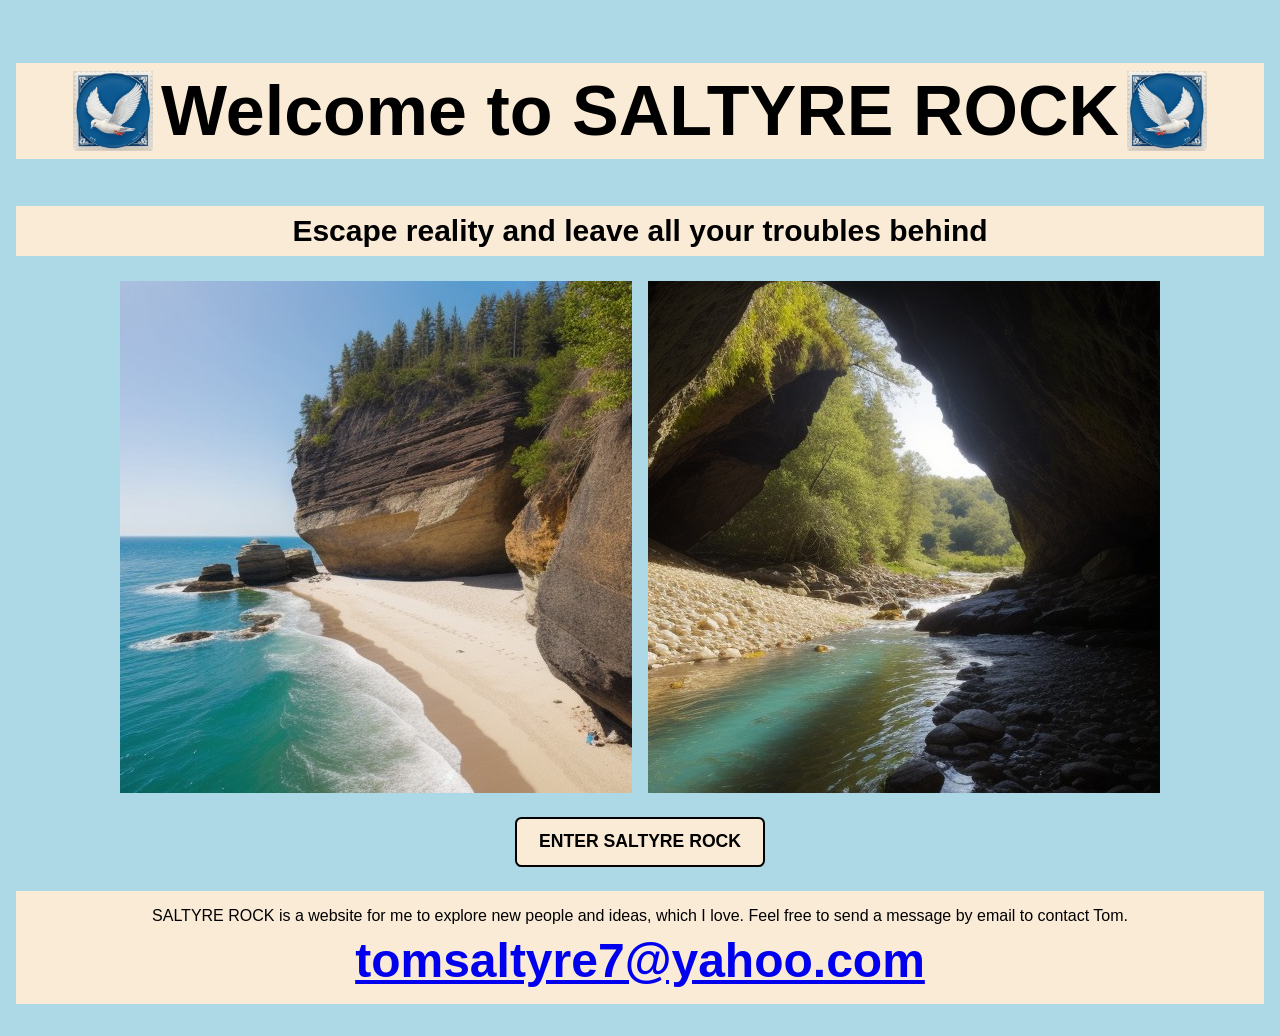
==== index.html @ 9c4746c1 "Add dove favicon to all pages" ====
<!DOCTYPE html>
<html lang="en">
  <head>
    <meta charset="UTF-8">
    <meta name="viewport" content="width=device-width, initial-scale=1.0">
    <title>Welcome to Saltyre Rock</title>
    <link rel="icon" type="image/png" href="favicon.png">
    <link rel="stylesheet" href="style.css">
  </head>
  <body>
    <header>
      <h1>
        <img src="peacedove1left.jpg" alt="Peace dove" width="80" height="80">
        Welcome to SALTYRE ROCK
        <img src="peacedove1.jpg" alt="Peace dove" width="80" height="80">
      </h1>
      <h2>Escape reality and leave all your troubles behind</h2>
    </header>

    <main>
      <div class="beach-photos">
        <img src="beach2.jpg" alt="A beach at Saltyre">
        <img src="beach3.jpg" alt="Another view of the beach at Saltyre">
      </div>

      <div class="enter-link">
        <a class="enter-button" href="saltyre.html">ENTER SALTYRE ROCK</a>
      </div>

      <p>
        SALTYRE ROCK is a website for me to explore new people and ideas, which I love.
        Feel free to send a message by email to contact Tom.<br>
        <a class="email" href="mailto:tomsaltyre7@yahoo.com">tomsaltyre7@yahoo.com</a>
      </p>
    </main>

    <script src="script.js"></script>
  </body>
</html>
---- style.css ----
* {
  box-sizing: border-box;
}

body {
  margin: 0;
  padding: 1rem;
  background-color: lightblue;
  color: #000;
  font-family: "Gill Sans", "Gill Sans MT", Calibri, "Trebuchet MS", sans-serif;
}

body.saltyre-page {
  background-color: lightblue;
}

h1,
h2,
p {
  background-color: antiquewhite;
  text-align: center;
}

h1 {
  display: flex;
  flex-wrap: wrap;
  align-items: center;
  justify-content: center;
  gap: 0.5rem;
  padding: 0.5rem;
  font-family: "Trebuchet MS", "Lucida Sans Unicode", "Lucida Grande",
    "Lucida Sans", Arial, sans-serif;
  font-size: clamp(1.5rem, 7vw, 4.375rem);
}

h1 img {
  flex: 0 0 auto;
  width: clamp(2.5rem, 8vw, 5rem);
  height: auto;
}

h2 {
  padding: 0.5rem;
  font-size: clamp(1.125rem, 4vw, 1.875rem);
}

.island-description {
  width: fit-content;
  max-width: 100%;
  margin: 0.75rem auto;
  padding: 0.5rem 1rem;
  background-color: antiquewhite;
  font-size: clamp(0.95rem, 2.5vw, 1.125rem);
  line-height: 1.4;
  overflow-wrap: anywhere;
}

.castle-image {
  display: block;
  max-width: 100%;
  height: auto;
  margin: 1rem auto;
  padding: 0.5rem;
  border: 8px solid #4986e7;
  animation: castle-frame-colors 8s ease-in-out infinite alternate;
}

@keyframes castle-frame-colors {
  0% {
    border-color: #2589e8;
    box-shadow: 0 0 12px #2589e8;
  }
  50% {
    border-color: #7654d6;
    box-shadow: 0 0 18px #7654d6;
  }
  100% {
    border-color: #b05ce6;
    box-shadow: 0 0 12px #b05ce6;
  }
}

@media (prefers-reduced-motion: reduce) {
  .castle-image,
  .map-page-image {
    animation: none;
    border-color: #7654d6;
    box-shadow: 0 0 12px #7654d6;
  }
}

.beach-photos {
  display: flex;
  flex-wrap: wrap;
  justify-content: center;
  gap: 1rem;
}

.beach-photos img {
  display: block;
  max-width: 100%;
  height: auto;
}

.enter-link {
  margin: 1.5rem 0;
  text-align: center;
}

.enter-button {
  display: inline-block;
  padding: 0.8rem 1.4rem;
  border: 2px solid #000;
  border-radius: 0.4rem;
  background-color: antiquewhite;
  color: #000;
  font-family: inherit;
  font-size: 1.1rem;
  font-weight: bold;
  text-decoration: none;
}

.enter-button:hover,
.enter-button:focus-visible {
  background-color: #fff;
  text-decoration: underline;
}

p {
  padding: 1rem;
}

a.email {
  display: inline-block;
  margin-top: 0.5rem;
  font-size: clamp(1.5rem, 5vw, 3rem);
  font-weight: bold;
  overflow-wrap: anywhere;
}

.map-address {
  display: block;
  width: fit-content;
  max-width: 100%;
  margin: 0.75rem auto 0;
  padding: 0.6rem;
  color: #000;
  background: transparent;
  font-size: clamp(0.8rem, 1.5vw, 1rem);
  font-style: normal;
  line-height: 1.5;
  text-align: center;
  overflow-wrap: anywhere;
}

.address-map-layout {
  display: flex;
  justify-content: center;
  width: 100%;
  margin: 0 auto;
}

.map-page-image-area {
  width: min(100%, 55rem);
  margin: 0 auto;
}

.map-page-image {
  display: block;
  width: 100%;
  max-width: 100%;
  max-height: 75vh;
  height: auto;
  margin: 0 auto;
  padding: 0.35rem;
  border: 6px solid #4986e7;
  object-fit: contain;
  animation: castle-frame-colors 8s ease-in-out infinite alternate;
}

.map-page-image-area .enter-link {
  margin: 0.75rem 0 0;
}

.address-page header h1 {
  background: transparent;
}

.visually-hidden {
  position: absolute;
  width: 1px;
  height: 1px;
  padding: 0;
  margin: -1px;
  overflow: hidden;
  clip: rect(0, 0, 0, 0);
  white-space: nowrap;
  border: 0;
}

@media (max-width: 600px) {
  body {
    padding: 0.5rem;
  }

  h1 {
    gap: 0.25rem;
    padding: 0.4rem;
  }

  .castle-image {
    border-width: 6px;
    padding: 0.25rem;
  }

  .map-page-image {
    max-height: 68vh;
  }
}
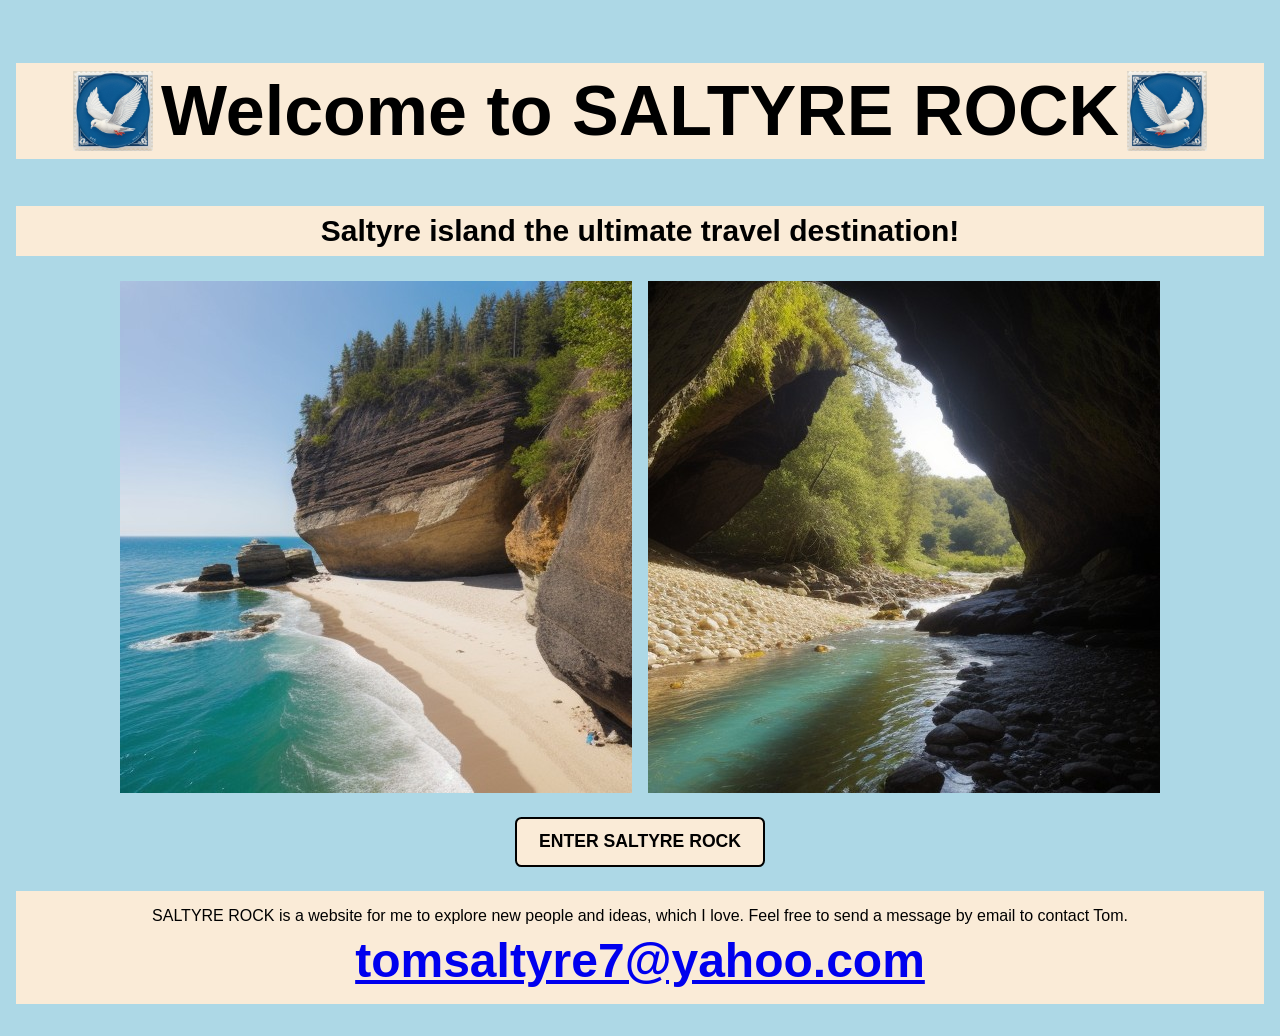
==== commit 859397cf: "Update subtitle for travel destination promotion" ====
--- a/index.html
+++ b/index.html
@@ -14,7 +14,7 @@
         Welcome to SALTYRE ROCK
         <img src="peacedove1.jpg" alt="Peace dove" width="80" height="80">
       </h1>
-      <h2>Escape reality and leave all your troubles behind</h2>
+      <h2>Saltyre island the ultimate travel destination!</h2>
     </header>
 
     <main>
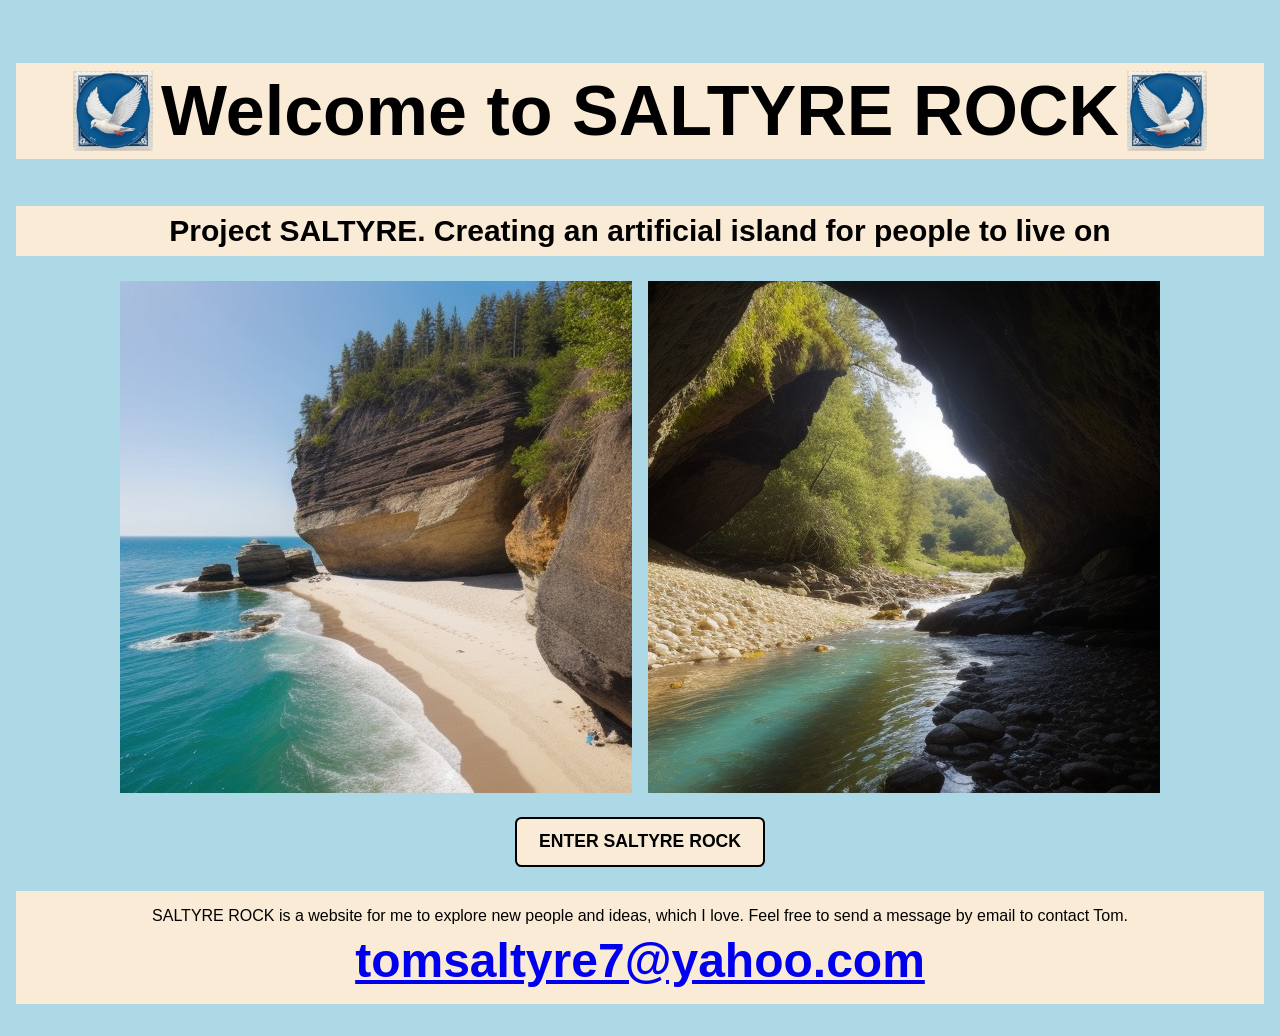
==== commit c399b662: "Update heading to reflect project focus" ====
--- a/index.html
+++ b/index.html
@@ -14,7 +14,7 @@
         Welcome to SALTYRE ROCK
         <img src="peacedove1.jpg" alt="Peace dove" width="80" height="80">
       </h1>
-      <h2>Saltyre island the ultimate travel destination!</h2>
+      <h2>Project SALTYRE. Creating an artificial island for people to live on</h2>
     </header>
 
     <main>
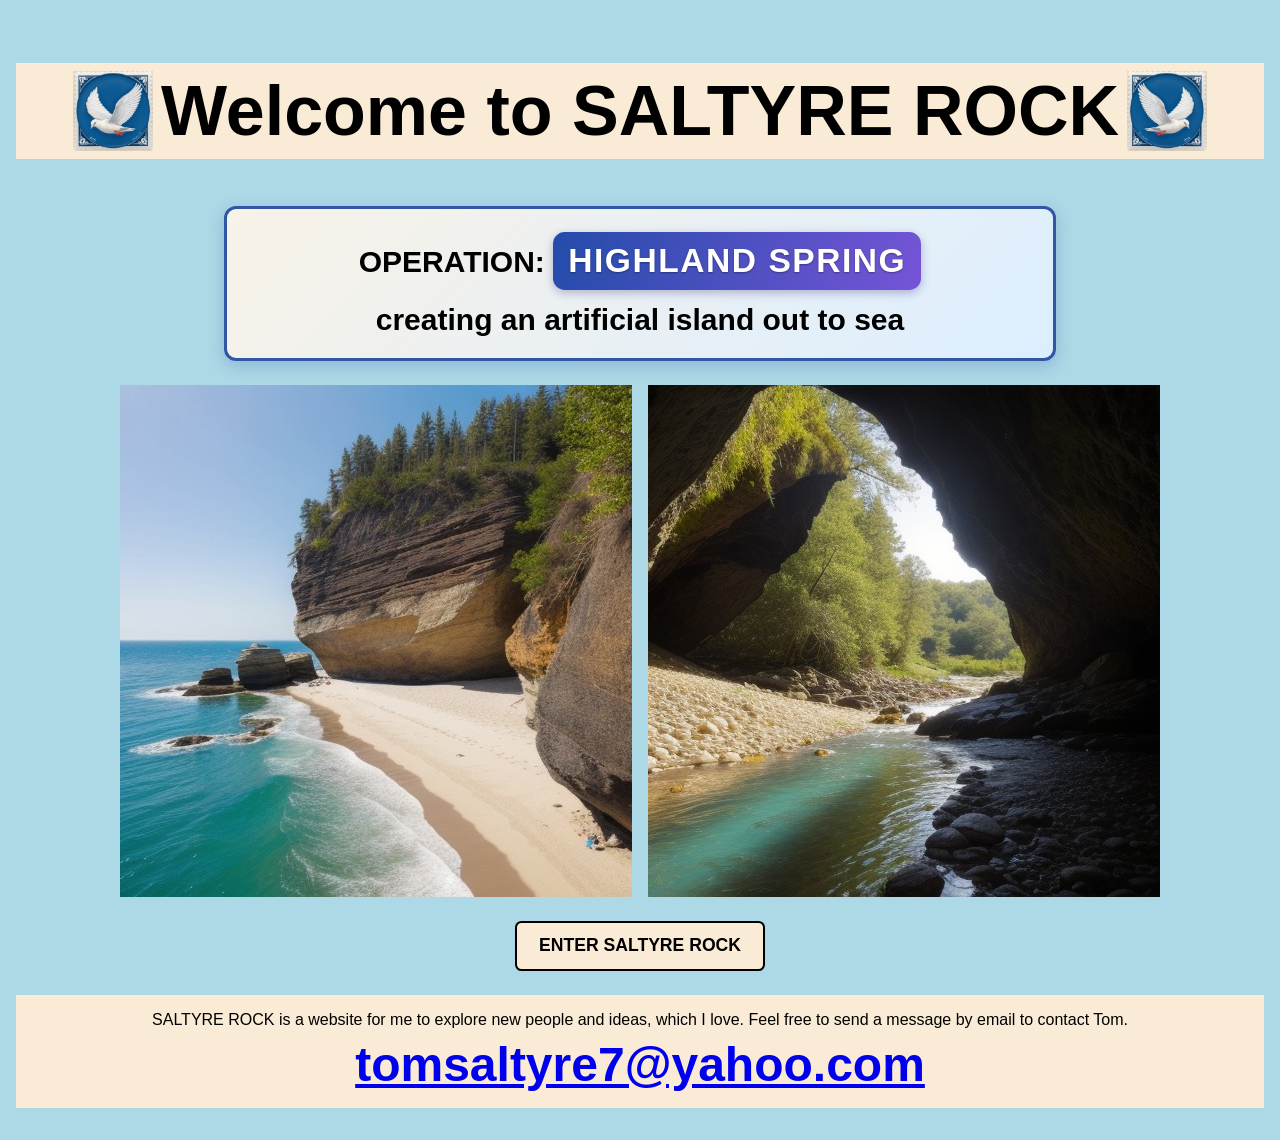
==== commit bd82b739: "Update homepage subtitle and highlight Highland Spring" ====
--- a/index.html
+++ b/index.html
@@ -14,7 +14,10 @@
         Welcome to SALTYRE ROCK
         <img src="peacedove1.jpg" alt="Peace dove" width="80" height="80">
       </h1>
-      <h2>Project SALTYRE. Creating an artificial island for people to live on</h2>
+      <h2 class="operation-subtitle">
+        OPERATION: <span class="operation-title">HIGHLAND SPRING</span><br>
+        creating an artificial island out to sea
+      </h2>
     </header>
 
     <main>
--- a/style.css
+++ b/style.css
@@ -42,6 +42,31 @@
 h2 {
   padding: 0.5rem;
   font-size: clamp(1.125rem, 4vw, 1.875rem);
+}
+
+.operation-subtitle {
+  max-width: 52rem;
+  margin: 1rem auto 1.5rem;
+  padding: 1rem;
+  border: 3px solid #3157a4;
+  border-radius: 0.75rem;
+  background: linear-gradient(135deg, #f8f2e7, #dceeff);
+  box-shadow: 0 5px 16px rgb(49 87 164 / 25%);
+  line-height: 1.5;
+}
+
+.operation-title {
+  display: inline-block;
+  margin: 0.2em 0;
+  padding: 0.12em 0.45em;
+  border-radius: 0.35em;
+  background: linear-gradient(110deg, #244caa, #7654d6);
+  box-shadow: 0 3px 10px rgb(70 55 150 / 35%);
+  color: #fff;
+  font-size: 1.12em;
+  font-weight: 800;
+  letter-spacing: 0.045em;
+  text-shadow: 0 1px 2px rgb(0 0 0 / 35%);
 }
 
 .island-description {
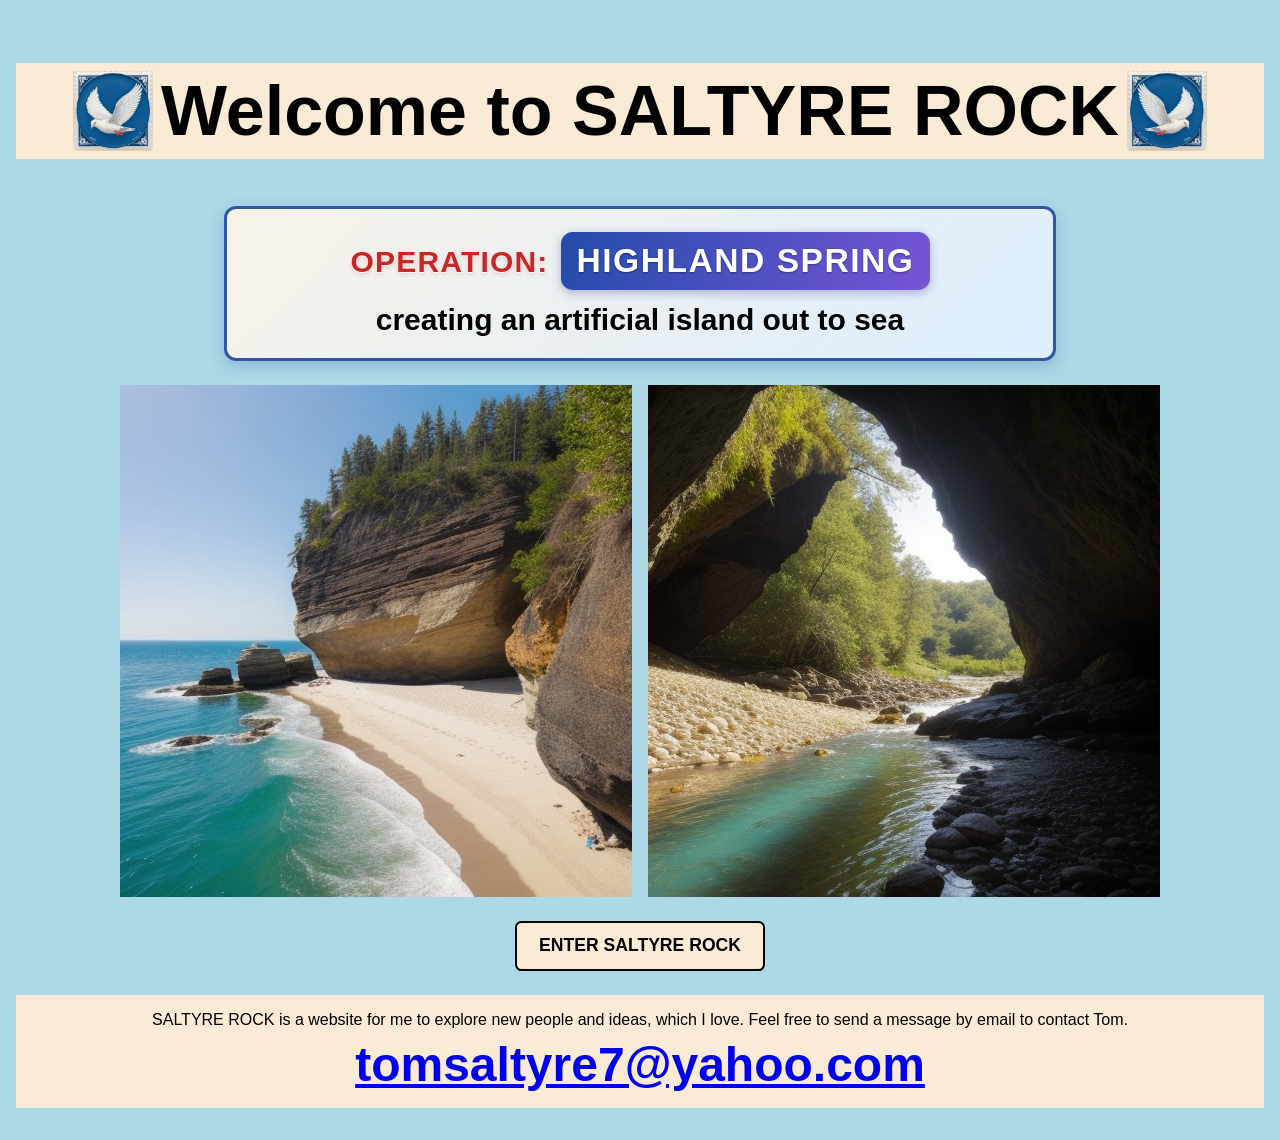
==== commit ed061f83: "Make OPERATION red and improve its presentation" ====
--- a/index.html
+++ b/index.html
@@ -15,7 +15,8 @@
         <img src="peacedove1.jpg" alt="Peace dove" width="80" height="80">
       </h1>
       <h2 class="operation-subtitle">
-        OPERATION: <span class="operation-title">HIGHLAND SPRING</span><br>
+        <span class="operation-label">OPERATION:</span>
+        <span class="operation-title">HIGHLAND SPRING</span><br>
         creating an artificial island out to sea
       </h2>
     </header>
--- a/style.css
+++ b/style.css
@@ -55,6 +55,15 @@
   line-height: 1.5;
 }
 
+.operation-label {
+  display: inline-block;
+  margin-right: 0.15em;
+  color: #c62828;
+  font-weight: 900;
+  letter-spacing: 0.04em;
+  text-shadow: 0 1px 0 rgb(255 255 255 / 80%), 0 2px 4px rgb(198 40 40 / 20%);
+}
+
 .operation-title {
   display: inline-block;
   margin: 0.2em 0;
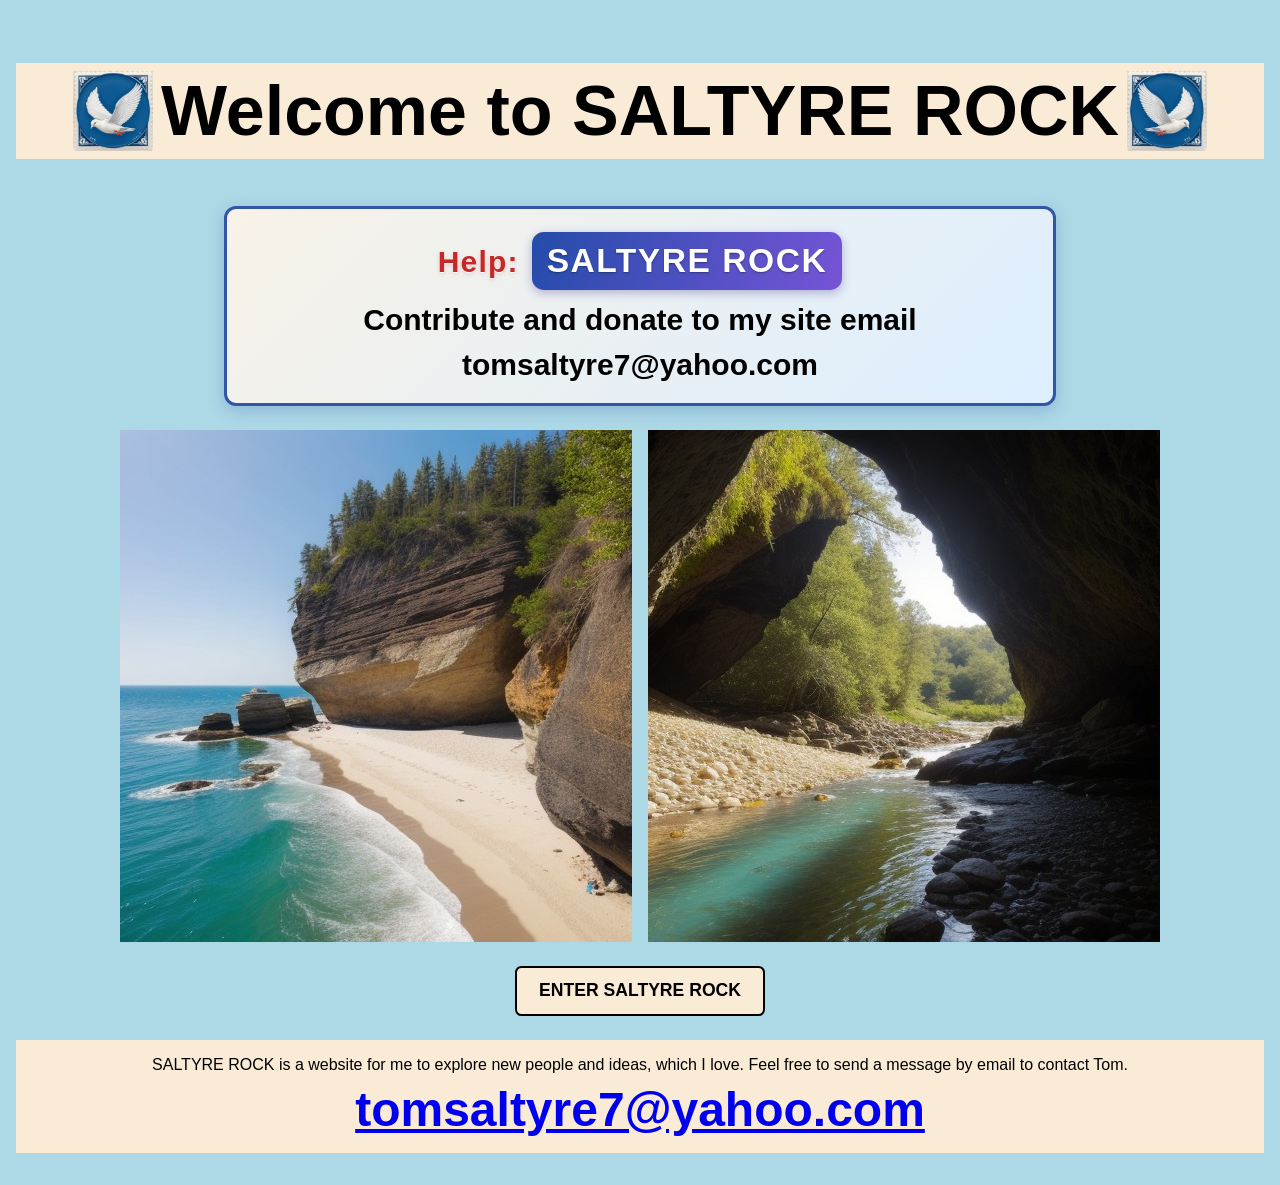
==== commit 4ca9c2f4: "Change operation details in index.html Updated operation subtitle to reflect new project details." ====
--- a/index.html
+++ b/index.html
@@ -4,27 +4,27 @@
     <meta charset="UTF-8">
     <meta name="viewport" content="width=device-width, initial-scale=1.0">
     <title>Welcome to Saltyre Rock</title>
-    <link rel="icon" type="image/png" href="favicon.png">
+    <link rel="icon" type="image/png" href="assets/images/favicon.png">
     <link rel="stylesheet" href="style.css">
   </head>
   <body>
     <header>
       <h1>
-        <img src="peacedove1left.jpg" alt="Peace dove" width="80" height="80">
+        <img src="assets/images/peacedove1left.jpg" alt="Peace dove" width="80" height="80">
         Welcome to SALTYRE ROCK
-        <img src="peacedove1.jpg" alt="Peace dove" width="80" height="80">
+        <img src="assets/images/peacedove1.jpg" alt="Peace dove" width="80" height="80">
       </h1>
       <h2 class="operation-subtitle">
-        <span class="operation-label">OPERATION:</span>
-        <span class="operation-title">HIGHLAND SPRING</span><br>
-        creating an artificial island out to sea
+        <span class="operation-label">Help:</span>
+        <span class="operation-title">SALTYRE ROCK</span><br>
+        Contribute and donate to my site email tomsaltyre7@yahoo.com
       </h2>
     </header>
 
     <main>
       <div class="beach-photos">
-        <img src="beach2.jpg" alt="A beach at Saltyre">
-        <img src="beach3.jpg" alt="Another view of the beach at Saltyre">
+        <img src="assets/images/beach2.jpg" alt="A beach at Saltyre">
+        <img src="assets/images/beach3.jpg" alt="Another view of the beach at Saltyre">
       </div>
 
       <div class="enter-link">
--- a/style.css
+++ b/style.css
@@ -99,6 +99,97 @@
   animation: castle-frame-colors 8s ease-in-out infinite alternate;
 }
 
+.kraizen-promo {
+  width: 100%;
+  margin: 1rem auto;
+  text-align: center;
+}
+
+.kraizen-promo-title {
+  width: fit-content;
+  max-width: 90%;
+  margin: 0 auto 0.5rem;
+  padding: 0;
+  border: 0;
+  background: transparent;
+  box-shadow: none;
+  color: #000;
+  font-size: 1.125rem;
+  font-weight: 700;
+  letter-spacing: normal;
+  text-shadow: none;
+}
+
+.kraizen-promo-image {
+  display: block;
+  width: 16rem;
+  max-width: 90%;
+  height: auto;
+  margin: 0 auto;
+  padding: 0;
+  border: 4px solid #4986e7;
+}
+
+.kraizen-promo-caption {
+  width: fit-content;
+  max-width: 90%;
+  margin: 0.5rem auto 0;
+  padding: 0.25rem;
+  background: transparent;
+  color: #000;
+  text-align: center;
+}
+
+.church-bell {
+  width: 100%;
+  margin: 1rem auto;
+  text-align: center;
+}
+
+.church-bell h3 {
+  width: fit-content;
+  margin: 0 auto 0.5rem;
+  padding: 0.35rem 0.75rem;
+  background-color: lightgray;
+  font-size: 1.125rem;
+  text-align: center;
+}
+
+.church-bell-caption {
+  width: fit-content;
+  max-width: 90%;
+  margin: 0 auto;
+  text-align: center;
+}
+
+.church-bell-description {
+  margin: 0 auto 0.5rem;
+  padding: 0.25rem;
+  background: transparent;
+  text-align: center;
+}
+
+.church-bell-image {
+  display: block;
+  width: 12rem;
+  max-width: 100%;
+  height: auto;
+  margin: 0 auto;
+  border: 4px solid #4986e7;
+}
+
+.church-bell-button {
+  display: block;
+  margin: 0.75rem auto 0;
+  padding: 0.65rem 1rem;
+  border: 2px solid #000;
+  border-radius: 0.4rem;
+  background-color: antiquewhite;
+  font: inherit;
+  font-weight: bold;
+  cursor: pointer;
+}
+
 @keyframes castle-frame-colors {
   0% {
     border-color: #2589e8;
@@ -247,6 +338,15 @@
     padding: 0.25rem;
   }
 
+  .kraizen-promo-image {
+    border-width: 4px;
+    padding: 0;
+  }
+
+  .church-bell-image {
+    width: 10rem;
+  }
+
   .map-page-image {
     max-height: 68vh;
   }
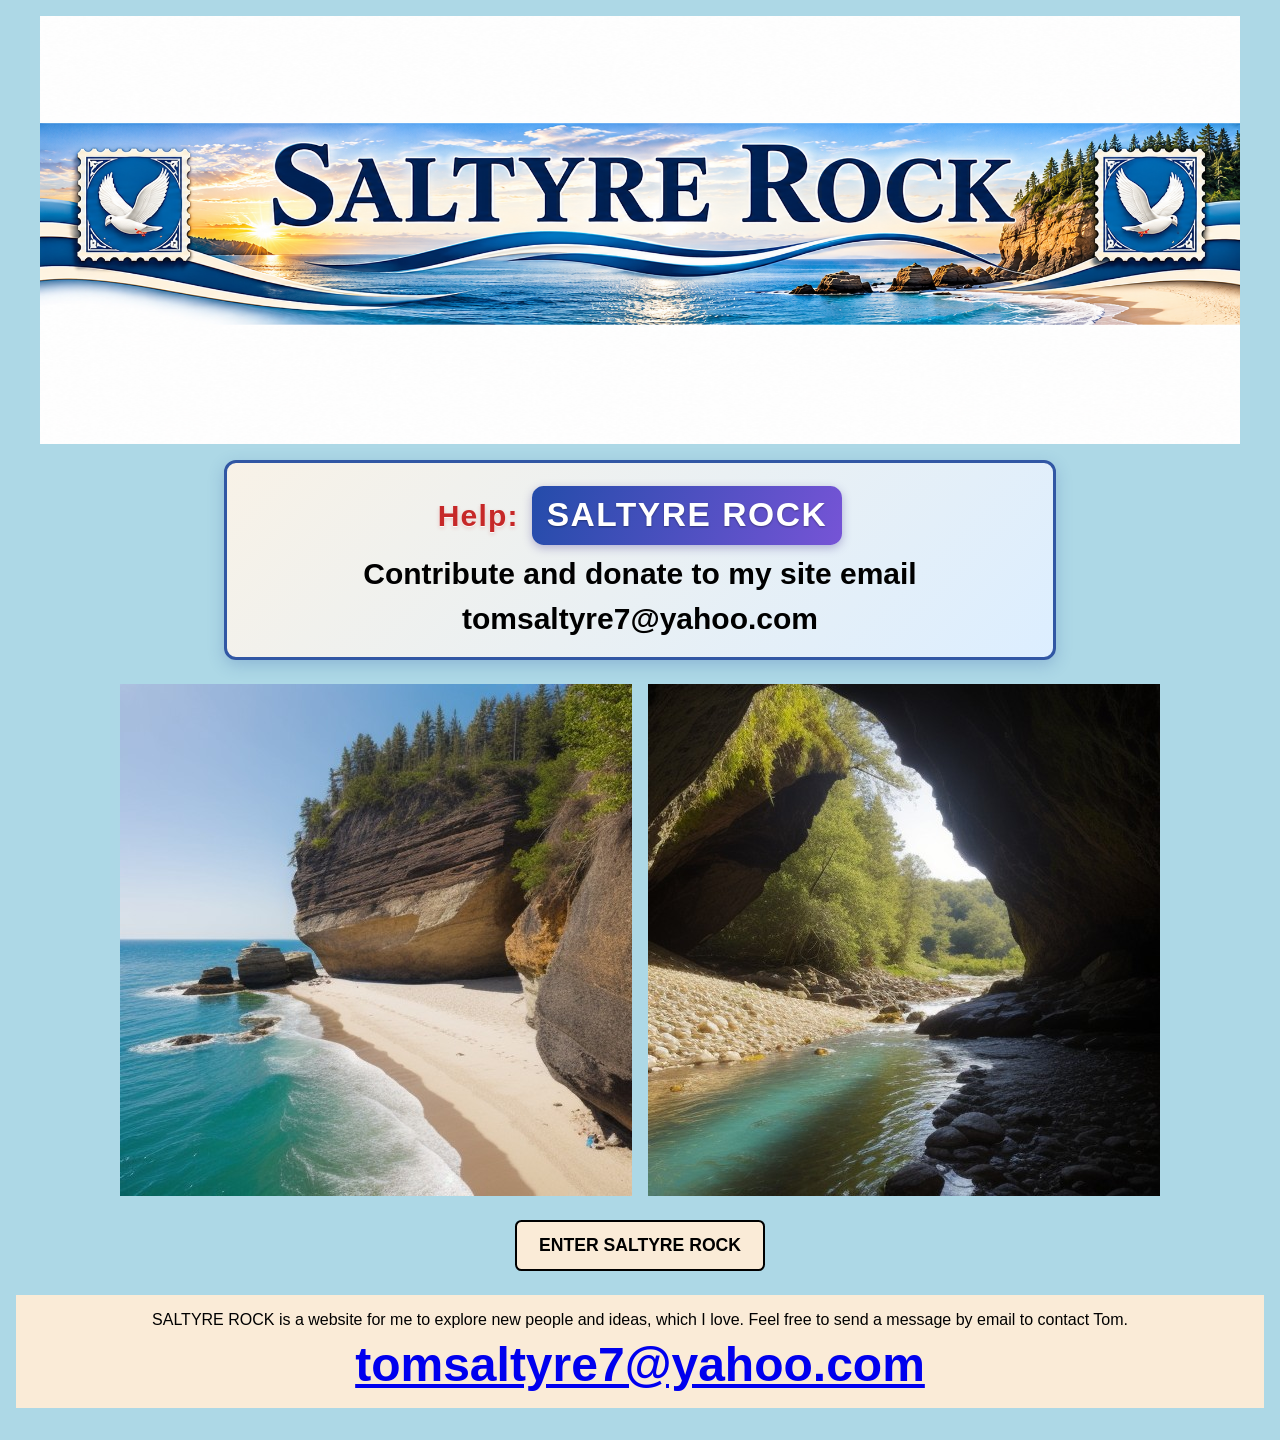
==== commit 3c0f9de6: "Replace the home page text banner with the Saltyre Rock banner image" ====
--- a/index.html
+++ b/index.html
@@ -9,10 +9,8 @@
   </head>
   <body>
     <header>
-      <h1>
-        <img src="assets/images/peacedove1left.jpg" alt="Peace dove" width="80" height="80">
-        Welcome to SALTYRE ROCK
-        <img src="assets/images/peacedove1.jpg" alt="Peace dove" width="80" height="80">
+      <h1 class="banner-heading">
+        <img class="site-banner" src="assets/images/saltyrerockbanner.png" alt="Saltyre Rock">
       </h1>
       <h2 class="operation-subtitle">
         <span class="operation-label">Help:</span>
--- a/style.css
+++ b/style.css
@@ -37,6 +37,22 @@
   flex: 0 0 auto;
   width: clamp(2.5rem, 8vw, 5rem);
   height: auto;
+}
+
+.banner-heading {
+  width: min(100%, 75rem);
+  margin: 0 auto 1rem;
+  padding: 0;
+  background: transparent;
+}
+
+.banner-heading .site-banner {
+  display: block;
+  width: 100%;
+  height: auto;
+  margin: 0 auto;
+  border: 0;
+  object-fit: contain;
 }
 
 h2 {
@@ -333,6 +349,11 @@
     padding: 0.4rem;
   }
 
+  .banner-heading {
+    width: 100%;
+    margin-bottom: 0.5rem;
+  }
+
   .castle-image {
     border-width: 6px;
     padding: 0.25rem;
